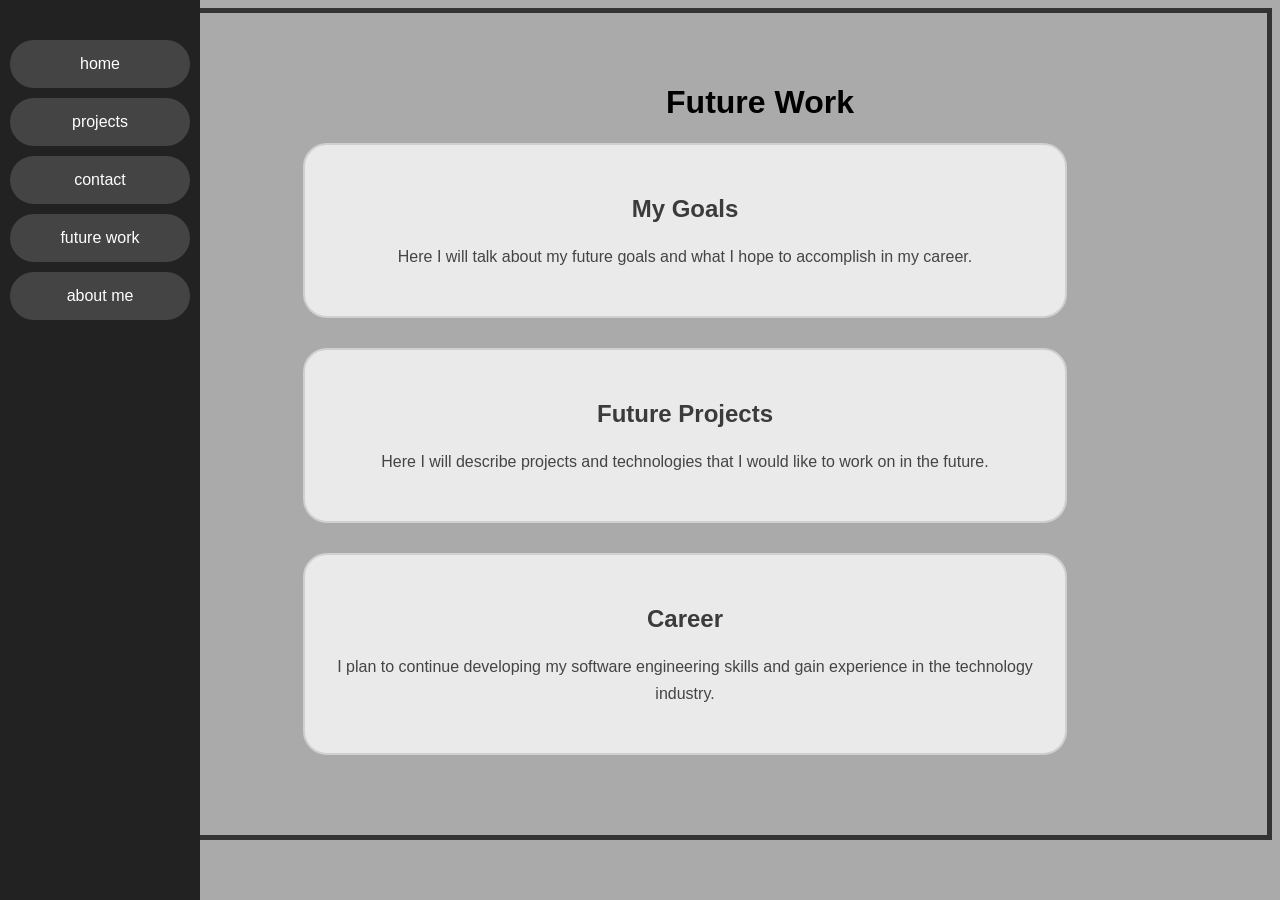
==== about-me.html @ 983eb2d5 "edit" ====
<!DOCTYPE html>
<html>
<head>
    <title>Conor's Future Work</title>
    <link rel="stylesheet" href="future-work.css">
    <link rel="icon" type="image/png" href="ME.JPG">
</head>

<body>

<div class="sidebar">
    <a href="index.html">home</a>
    <a href="projects.html">projects</a>
    <a href="contact.html">contact</a>
    <a href="future-work.html">future work</a>
    <a href="about-me.html">about me</a>
</div>

<div class="projects-content">

    <h1>Future Work</h1>

    <div class="project">
        <h2>My Goals</h2>
        <p>
            Here I will talk about my future goals and what I hope
            to accomplish in my career.
        </p>
    </div>

    <div class="project">
        <h2>Future Projects</h2>
        <p>
            Here I will describe projects and technologies that I
            would like to work on in the future.
        </p>
    </div>

    <div class="project">
        <h2>Career</h2>
        <p>
            I plan to continue developing my software engineering
            skills and gain experience in the technology industry.
        </p>
    </div>

</div>

</body>
</html>
---- future-work.css ----
@import url('https://fonts.googleapis.com/css2?family=Inter:wght@400;600;700&display=swap');
body {
font-family: 'Google Sans Variable', sans-serif;
text-align: center;
  padding: 0px;
  background: #aaa;
  border: 5px solid #333;
}

.sidebar {
    height: 100%;
    width: 200px;
    position: fixed;
    top: 0;
    left: 0;
    background-color: #222;
    padding-top: 30px;
}

.sidebar a {
    display: block;
    color: white;
    text-decoration: none;
    padding: 15px 25px;
    margin: 10px;
    border-radius: 25px;
    background-color: #444;
}

.sidebar a:hover {
    background-color: #666;
}

.projects-content {
    margin-left: 240px;
    padding: 50px;
}

.project {
    max-width: 700px;
    margin-bottom: 30px;
    padding: 30px;
    border: 2px solid #d0d0d0;
    border-radius: 24px;
    background: #eaeaea;
}

.project h2 {
    color: #3b3b3b;
}

.project p {
    color: #444;
    line-height: 1.7;
}
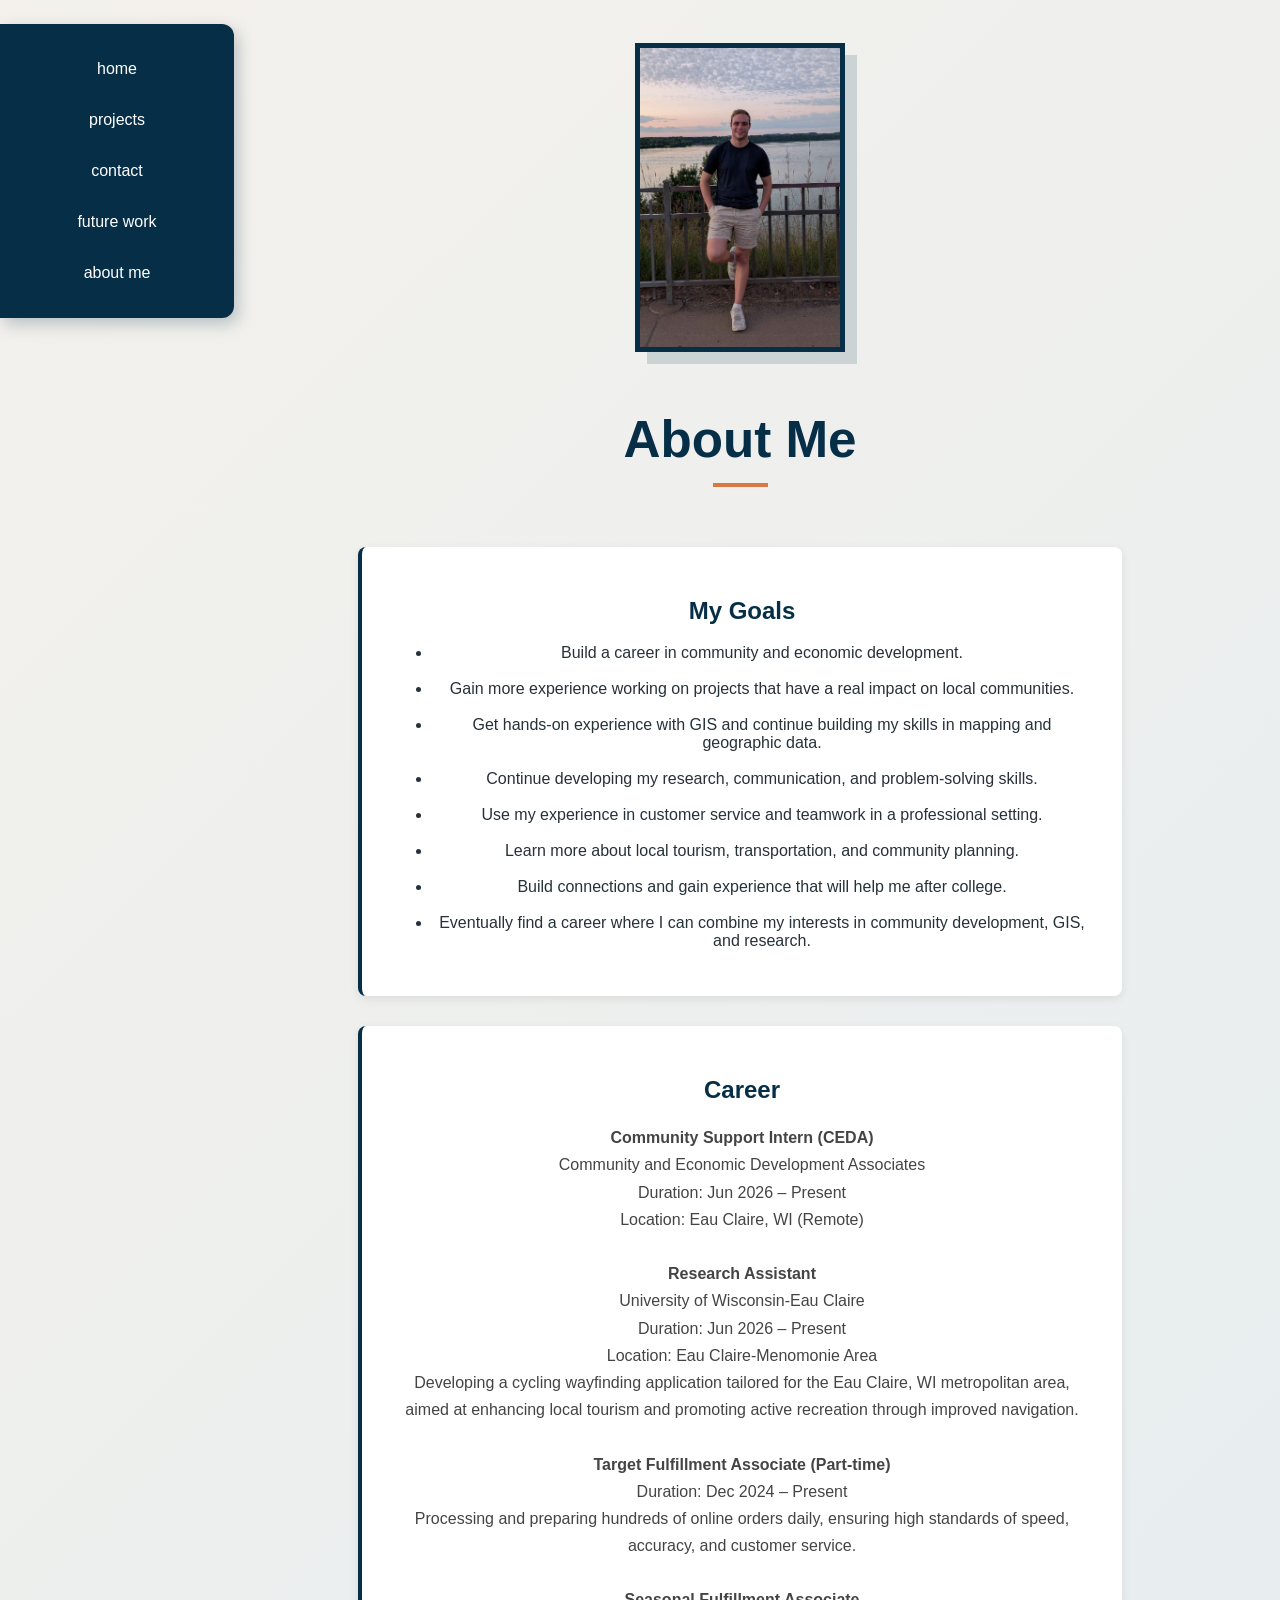
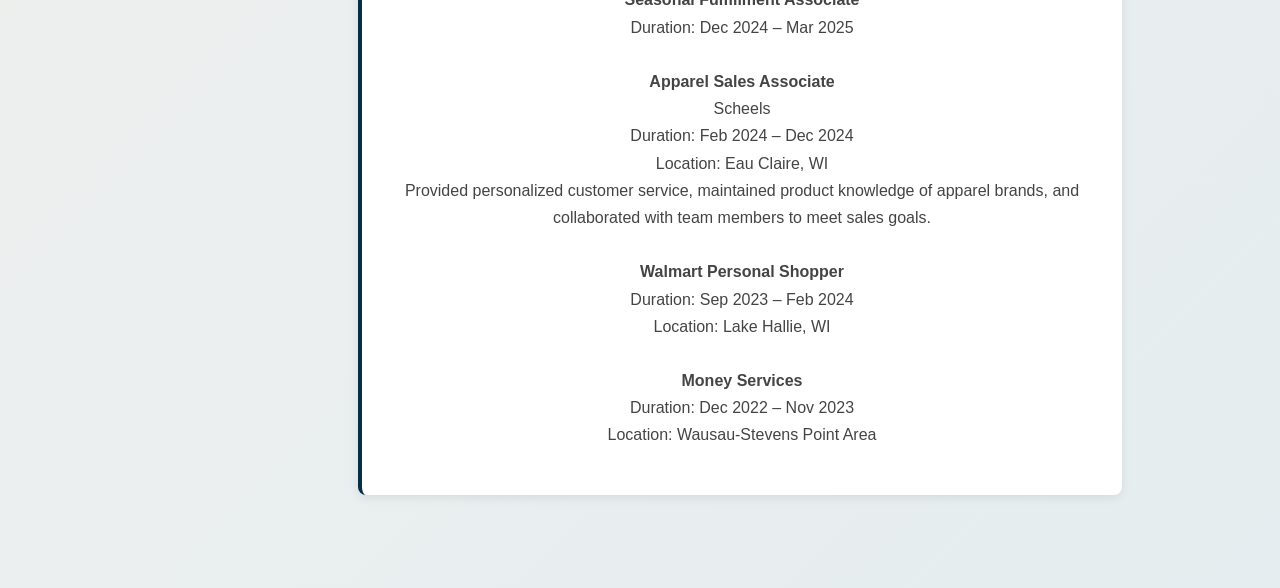
==== commit 1913abf0: "final-project" ====
--- a/about-me.html
+++ b/about-me.html
@@ -2,7 +2,7 @@
 <html>
 <head>
     <title>Conor's Future Work</title>
-    <link rel="stylesheet" href="future-work.css">
+    <link rel="stylesheet" href="about-me.css">
     <link rel="icon" type="image/png" href="ME.JPG">
 </head>
 
@@ -17,30 +17,80 @@
 </div>
 
 <div class="projects-content">
+<section class="profile-picture">
+    <img src="me-3.jpg" alt="Conor's picture">
+</section>
 
-    <h1>Future Work</h1>
+    <h1>About Me</h1>
 
     <div class="project">
-        <h2>My Goals</h2>
+        <h2><strong>My Goals</strong></h2>
         <p>
-            Here I will talk about my future goals and what I hope
-            to accomplish in my career.
+<ul>
+  <li>Build a career in community and economic development.</li>
+  <br>
+  <li>Gain more experience working on projects that have a real impact on local communities.</li>
+  <br>
+  <li>Get hands-on experience with GIS and continue building my skills in mapping and geographic data.</li>
+  <br>
+  <li>Continue developing my research, communication, and problem-solving skills.</li>
+  <br>
+  <li>Use my experience in customer service and teamwork in a professional setting.</li>
+  <br>
+  <li>Learn more about local tourism, transportation, and community planning.</li>
+  <br>
+  <li>Build connections and gain experience that will help me after college.</li>
+  <br>
+  <li>Eventually find a career where I can combine my interests in community development, GIS, and research.</li>
+</ul>
+
+
         </p>
     </div>
 
-    <div class="project">
-        <h2>Future Projects</h2>
-        <p>
-            Here I will describe projects and technologies that I
-            would like to work on in the future.
-        </p>
-    </div>
+
 
     <div class="project">
         <h2>Career</h2>
         <p>
-            I plan to continue developing my software engineering
-            skills and gain experience in the technology industry.
+<strong>Community Support Intern (CEDA)</strong><br>
+Community and Economic Development Associates<br>
+Duration: Jun 2026 – Present<br>
+Location: Eau Claire, WI (Remote)<br>
+<br>
+
+<strong>Research Assistant</strong><br>
+University of Wisconsin-Eau Claire<br>
+Duration: Jun 2026 – Present<br>
+Location: Eau Claire-Menomonie Area<br>
+Developing a cycling wayfinding application tailored for the Eau Claire, WI metropolitan area, aimed at enhancing local tourism and promoting active recreation through improved navigation.<br>
+<br>
+
+<strong>Target Fulfillment Associate (Part-time)</strong><br>
+Duration: Dec 2024 – Present<br>
+Processing and preparing hundreds of online orders daily, ensuring high standards of speed, accuracy, and customer service.<br>
+<br>
+
+<strong>Seasonal Fulfillment Associate</strong><br>
+Duration: Dec 2024 – Mar 2025<br>
+<br>
+
+<strong>Apparel Sales Associate</strong><br>
+Scheels<br>
+Duration: Feb 2024 – Dec 2024<br>
+Location: Eau Claire, WI<br>
+Provided personalized customer service, maintained product knowledge of apparel brands, and collaborated with team members to meet sales goals.<br>
+<br>
+
+<strong>Walmart Personal Shopper</strong><br>
+Duration: Sep 2023 – Feb 2024<br>
+Location: Lake Hallie, WI<br>
+<br>
+
+<strong>Money Services</strong><br>
+Duration: Dec 2022 – Nov 2023<br>
+Location: Wausau-Stevens Point Area<br>
+
         </p>
     </div>
 
--- a/about-me.css
+++ b/about-me.css
@@ -0,0 +1,125 @@
+@import url('https://fonts.googleapis.com/css2?family=Inter:wght@400;600;700&display=swap');
+body {
+        font-family: 'Inter', sans-serif;
+        text-align: center;
+        padding: 0;
+        background: linear-gradient(135deg, #f4f1ec 0%, #e5edf0 100%);
+        color: #263238;
+        min-height: 100vh;
+        height: 100%;
+}
+
+.sidebar {
+        height: fit-content;
+        width: 210px;
+    position: fixed;
+        top: 24px;
+    left: 0;
+        background: #062f47;
+        padding: 16px 12px;
+        border-radius: 0 12px 12px 0;
+        box-shadow: 4px 6px 16px rgba(6, 47, 71, 0.25);
+        z-index: 10;
+}
+
+.sidebar a {
+    display: block;
+    color: white;
+    text-decoration: none;
+    padding: 13px 16px;
+    margin: 7px 0;
+    border-radius: 6px;
+    background-color: transparent;
+    transition: background-color 0.2s ease, transform 0.2s ease;
+}
+
+.sidebar a:hover {
+    background-color: #174f6b;
+    transform: translateX(7px) scale(1.02);
+}
+
+.projects-content {
+  margin-left: 200px;
+    padding: 35px 50px 55px;
+  display: flex;
+  flex-direction: column;
+  align-items: center;
+  min-height: 100vh;
+  height: auto;
+}
+.profile-picture img {
+    width: 200px;
+    height: auto;
+    border-radius: 0;
+    border: 5px solid #062f47;
+    margin-bottom: 20px;
+    box-shadow: 12px 12px 0 rgba(6, 47, 71, 0.15);
+    transition: transform 0.25s ease, box-shadow 0.25s ease;
+}
+
+.profile-picture img:hover {
+    transform: translateY(-6px) rotate(-1deg);
+    box-shadow: 10px 12px 0 rgba(6, 47, 71, 0.25);
+}
+
+.projects-content h1 {
+    color: #062f47;
+    font-size: clamp(2rem, 5vw, 3.2rem);
+}
+
+.projects-content h1::after {
+    display: block;
+    width: 55px;
+    height: 4px;
+    margin: 14px auto 25px;
+    background: #d97745;
+    content: '';
+}
+
+.project {
+    max-width: 700px;
+    margin-bottom: 30px;
+    padding: 30px;
+    border: none;
+    border-left: 4px solid #062f47;
+    border-radius: 8px;
+    background: white;
+    box-shadow: 0 3px 10px rgba(0, 0, 0, 0.08);
+    transition: transform 0.25s ease, box-shadow 0.25s ease;
+}
+
+.project:hover {
+    transform: translateY(-7px);
+    box-shadow: 0 12px 24px rgba(6, 47, 71, 0.16);
+}
+
+.project h2 {
+    color: #062f47;
+}
+
+.project p {
+    color: #444;
+    line-height: 1.7;
+}
+
+@media (max-width: 700px) {
+    .sidebar {
+        width: 155px;
+        top: 12px;
+        padding: 10px;
+    }
+
+    .sidebar a {
+        padding: 10px;
+        font-size: 14px;
+    }
+
+    .projects-content {
+        margin-left: 155px;
+        padding: 25px 16px 40px;
+    }
+
+    .profile-picture img {
+        width: min(180px, 75vw);
+    }
+}
